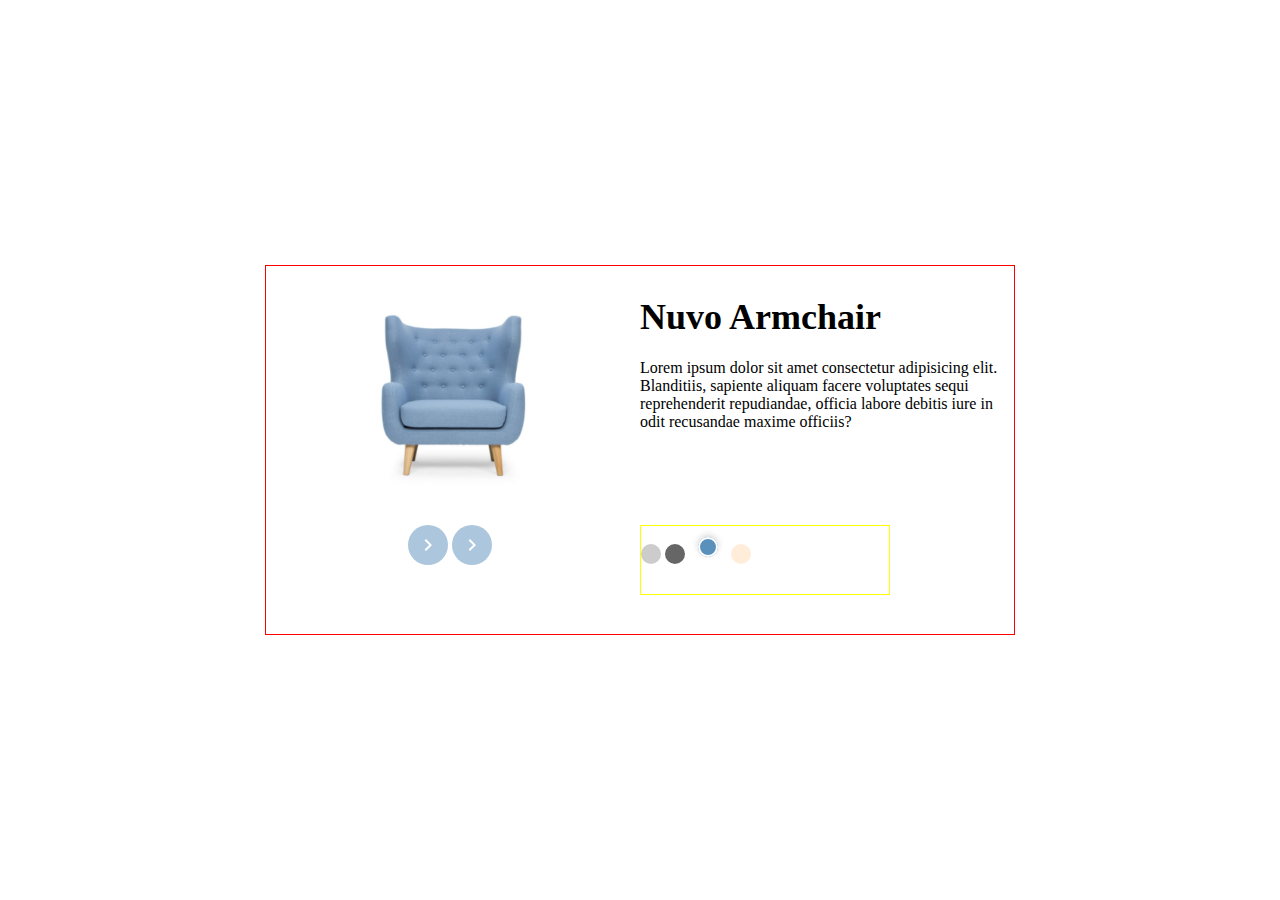
==== index.html @ 783706ff "first commit" ====
<!DOCTYPE html>
<html lang="en">
<head>
    <meta charset="UTF-8">
    <meta http-equiv="X-UA-Compatible" content="IE=edge">
    <meta name="viewport" content="width=device-width, initial-scale=1.0">
    <link rel="stylesheet" href="style.css">
    <title>Document</title>
</head>
<body class="body">
    <main class="Content">
        <div class="content__box">
            <div class="sillon">
                <img class="foto__sillon" src="./steets/image-25.png">
            </div>
            <div class="flechas">
                <img src="./steets/group-81.svg">
                <img src="./steets/group-81.svg">
            </div>
            <h1 class="title">Nuvo Armchair</h1>
            <p class="parrafo">Lorem ipsum dolor sit amet consectetur adipisicing elit. Blanditiis, sapiente aliquam facere voluptates sequi reprehenderit repudiandae, officia labore debitis iure in odit recusandae maxime officiis?</p>
            <div class="circles">
                <img src="./steets/ellipse-6.svg">
                <img src="./steets/ellipse-6-1.svg">
                <img class="ellipse-6-2" src="./steets/ellipse-6-2.svg">
                <img src="./steets/ellipse-6-3.svg">
            </div>
        </div>
    </main>
</body>
</html>
---- style.css ----
* {
  margin: 0;
  padding: 0;
  box-sizing: border-box;
}
.body {
  display: flex;
  justify-content: center;
  align-items: center;
  height: 100vh;
}
.content {
  display: flex;
  justify-content: center;
  align-items: center;
}

.content__box {
  display: grid;
  grid-template-columns: 1fr 1fr;
  width: 750px;
  height: 370px;
  border: 1px solid red;
}

.foto__sillon {
  width: 350px;
  height: 215px;
  /* align-items: center; */
}

.sillon {
  align-self: center;
  justify-self: center;
}

.flechas {
  height: 45px;
  width: 90px;
  grid-column: 1;
  align-self: flex-start;
  justify-self: center;
}

.title {
  grid-column-start: 2;
  grid-row-start: 1;
  align-self: flex-start;
  justify-self: left;
  font-size: 36px;
  margin-top: 30px;
}

.parrafo {
  grid-column-start: 2;
  grid-row-start: 1;
  align-self: center;
  /* margin-top: -20px; */
  font-size: 16px;
  justify-self: left;
}

.circles {
  height: 70px;
  width: 250px;
  border: 1px solid yellow;
  align-self: flex-start;
}
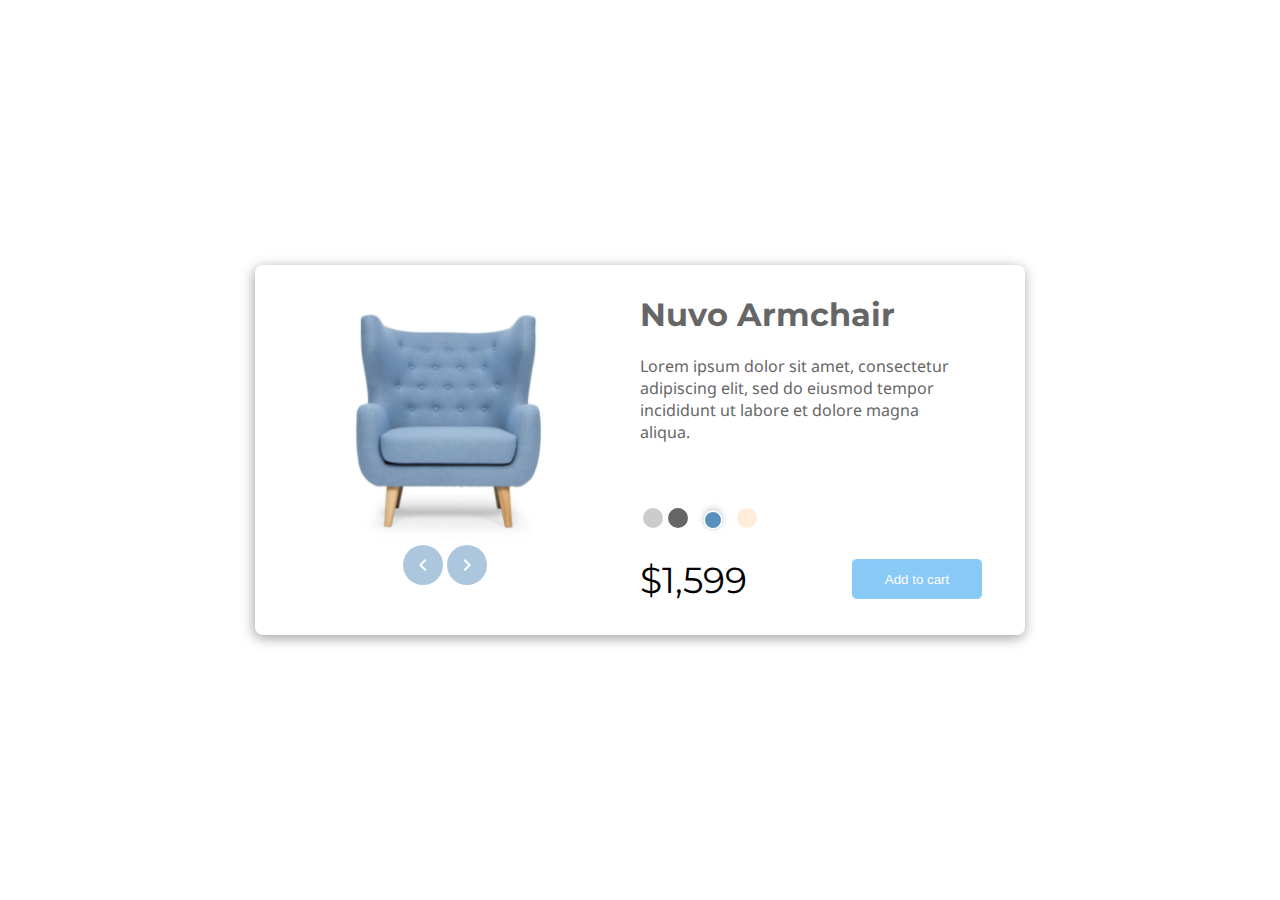
==== commit 37f8902f: "breakpoints" ====
--- a/index.html
+++ b/index.html
@@ -4,6 +4,11 @@
     <meta charset="UTF-8">
     <meta http-equiv="X-UA-Compatible" content="IE=edge">
     <meta name="viewport" content="width=device-width, initial-scale=1.0">
+    <link rel="preconnect" href="https://fonts.gstatic.com">
+    <link href="https://fonts.googleapis.com/css2?family=Noto+Sans&display=swap" rel="stylesheet">
+    <link rel="preconnect" href="https://fonts.gstatic.com">
+    <link href="https://fonts.googleapis.com/css2?family=Montserrat:wght@200&display=swap" rel="stylesheet">
+   
     <link rel="stylesheet" href="style.css">
     <title>Document</title>
 </head>
@@ -14,16 +19,32 @@
                 <img class="foto__sillon" src="./steets/image-25.png">
             </div>
             <div class="flechas">
-                <img src="./steets/group-81.svg">
+                <img class="flecha-img" src="./steets/group-81.svg">
                 <img src="./steets/group-81.svg">
             </div>
-            <h1 class="title">Nuvo Armchair</h1>
-            <p class="parrafo">Lorem ipsum dolor sit amet consectetur adipisicing elit. Blanditiis, sapiente aliquam facere voluptates sequi reprehenderit repudiandae, officia labore debitis iure in odit recusandae maxime officiis?</p>
+            <div class="caja__title">
+                <h1 class="title">Nuvo Armchair</h1>
+            </div>
+            <div class="caja__parrafo">
+                <apiente class="parrafo">Lorem ipsum dolor sit amet, consectetur adipiscing elit, sed do eiusmod tempor incididunt ut labore et dolore magna aliqua.</p>
+            </div>
             <div class="circles">
-                <img src="./steets/ellipse-6.svg">
-                <img src="./steets/ellipse-6-1.svg">
-                <img class="ellipse-6-2" src="./steets/ellipse-6-2.svg">
-                <img src="./steets/ellipse-6-3.svg">
+                <div class="elipse-1">
+                    <img src="./steets/ellipse-6.svg">
+                </div>
+                <div class="elipse-2">
+                    <img src="./steets/ellipse-6-1.svg">
+                </div>
+                <div class="elipse-3">
+                    <img class="elipse-3-img" src="./steets/ellipse-6-2.svg">
+                </div>
+                <div class="elipse-4">
+                    <img src="./steets/ellipse-6-3.svg">
+                </div>
+            </div>
+            <div class="precio-boton">
+                <span class="precio">$1,599</span>
+                <button class="boton">Add to cart</button>
             </div>
         </div>
     </main>
--- a/style.css
+++ b/style.css
@@ -8,6 +8,7 @@
   justify-content: center;
   align-items: center;
   height: 100vh;
+  background: #ffffff 0% 0% no-repeat padding-box;
 }
 .content {
   display: flex;
@@ -18,18 +19,25 @@
 .content__box {
   display: grid;
   grid-template-columns: 1fr 1fr;
-  width: 750px;
+  grid-template-rows: 280px 70px;
+  width: 770px;
   height: 370px;
-  border: 1px solid red;
+  opacity: 100%;
+  border-radius: 8px;
+  box-shadow: -1px 3px 13px 0px rgba(0, 0, 0, 0.38);
+  -webkit-box-shadow: -1px 3px 13px 0px rgba(0, 0, 0, 0.38);
+  -moz-box-shadow: -1px 3px 13px 0px rgba(0, 0, 0, 0.38);
+  overflow: hidden;
 }
 
 .foto__sillon {
-  width: 350px;
-  height: 215px;
-  /* align-items: center; */
+  margin-top: 30px;
+  width: 450px;
+  height: 285px;
 }
 
 .sillon {
+  overflow: hidden;
   align-self: center;
   justify-self: center;
 }
@@ -42,27 +50,173 @@
   justify-self: center;
 }
 
-.title {
+.flecha-img {
+  transform: rotateY(180deg);
+}
+
+.caja__title {
+  font-family: "Montserrat", sans-serif;
   grid-column-start: 2;
   grid-row-start: 1;
   align-self: flex-start;
   justify-self: left;
-  font-size: 36px;
   margin-top: 30px;
-}
-
-.parrafo {
+  color: #666666;
+}
+
+.caja__parrafo {
+  width: 310px;
+  height: 110px;
   grid-column-start: 2;
   grid-row-start: 1;
   align-self: center;
-  /* margin-top: -20px; */
+  margin-top: 10px;
   font-size: 16px;
   justify-self: left;
+  font-family: "Noto Sans", sans-serif;
+  color: #666666;
 }
 
 .circles {
-  height: 70px;
-  width: 250px;
-  border: 1px solid yellow;
-  align-self: flex-start;
-}
+  height: 50px;
+  width: 120px;
+  /* border: 1px solid red; */
+  align-self: flex-end;
+  display: flex;
+  justify-content: space-between;
+  grid-column-start: 2;
+  grid-row-start: 1;
+  margin-top: 40px;
+}
+
+[class^="elipse-"] {
+  margin: auto;
+}
+
+.precio-boton {
+  align-self: center;
+  display: flex;
+}
+
+.precio {
+  font-size: 36px;
+  font-family: "Montserrat", sans-serif;
+  padding-right: 30px;
+}
+
+.boton {
+  width: 132px;
+  height: 42px;
+  margin-left: 74px;
+  background-color: #88c9f6;
+  border-radius: 6px;
+  color: #ffffff;
+  letter-spacing: 0;
+  text-align: center;
+  outline: none;
+  border: 1px solid white;
+}
+
+@media screen and (max-width: 768px) {
+  .content__box {
+    grid-template-rows: 255px 65px;
+    width: 650px;
+    height: 320px;
+  }
+  .foto__sillon {
+    margin-top: 20px;
+    width: 350px;
+    height: 255px;
+  }
+  .precio {
+    padding-right: 0;
+  }
+}
+
+@media screen and (max-width: 425px) {
+  .content {
+    display: grid;
+  }
+  .content__box {
+    grid-template-columns: 330px;
+    grid-template-rows: 200px 50px 50px 50px 140px 80px;
+    width: 330px;
+    height: 600px;
+    margin: 0;
+  }
+  .foto__sillon {
+    margin-top: 20px;
+    width: 300px;
+    height: 200px;
+  }
+  .caja__title {
+    grid-column-start: 1;
+    grid-row-start: 4;
+    align-self: center;
+    justify-self: center;
+  }
+  .caja__parrafo {
+    grid-column-start: 1;
+    grid-row-start: 5;
+    font-size: 16px;
+    justify-self: center;
+  }
+  .circles {
+    height: 50px;
+    width: 120px;
+    justify-self: center;
+    display: flex;
+    grid-column-start: 1;
+    grid-row-start: 3;
+  }
+  .precio-boton {
+    justify-content: space-evenly;
+  }
+  .boton {
+    margin-left: 0;
+  }
+}
+
+@media screen and (max-width: 375px) {
+  .content {
+    display: grid;
+  }
+  .content__box {
+    grid-template-columns: 330px;
+    grid-template-rows: 200px 50px 50px 50px 140px 80px;
+    width: 330px;
+    height: 600px;
+    margin: 0;
+  }
+  .foto__sillon {
+    margin-top: 20px;
+    width: 300px;
+    height: 200px;
+  }
+  .caja__title {
+    grid-column-start: 1;
+    grid-row-start: 4;
+    align-self: center;
+    justify-self: center;
+  }
+  .caja__parrafo {
+    grid-column-start: 1;
+    grid-row-start: 5;
+    font-size: 16px;
+    justify-self: center;
+  }
+  .circles {
+    height: 50px;
+    width: 120px;
+    justify-self: center;
+    display: flex;
+    grid-column-start: 1;
+    grid-row-start: 3;
+  }
+  .precio-boton {
+    justify-content: space-evenly;
+  }
+  .boton {
+    margin-left: 0;
+  }
+}
